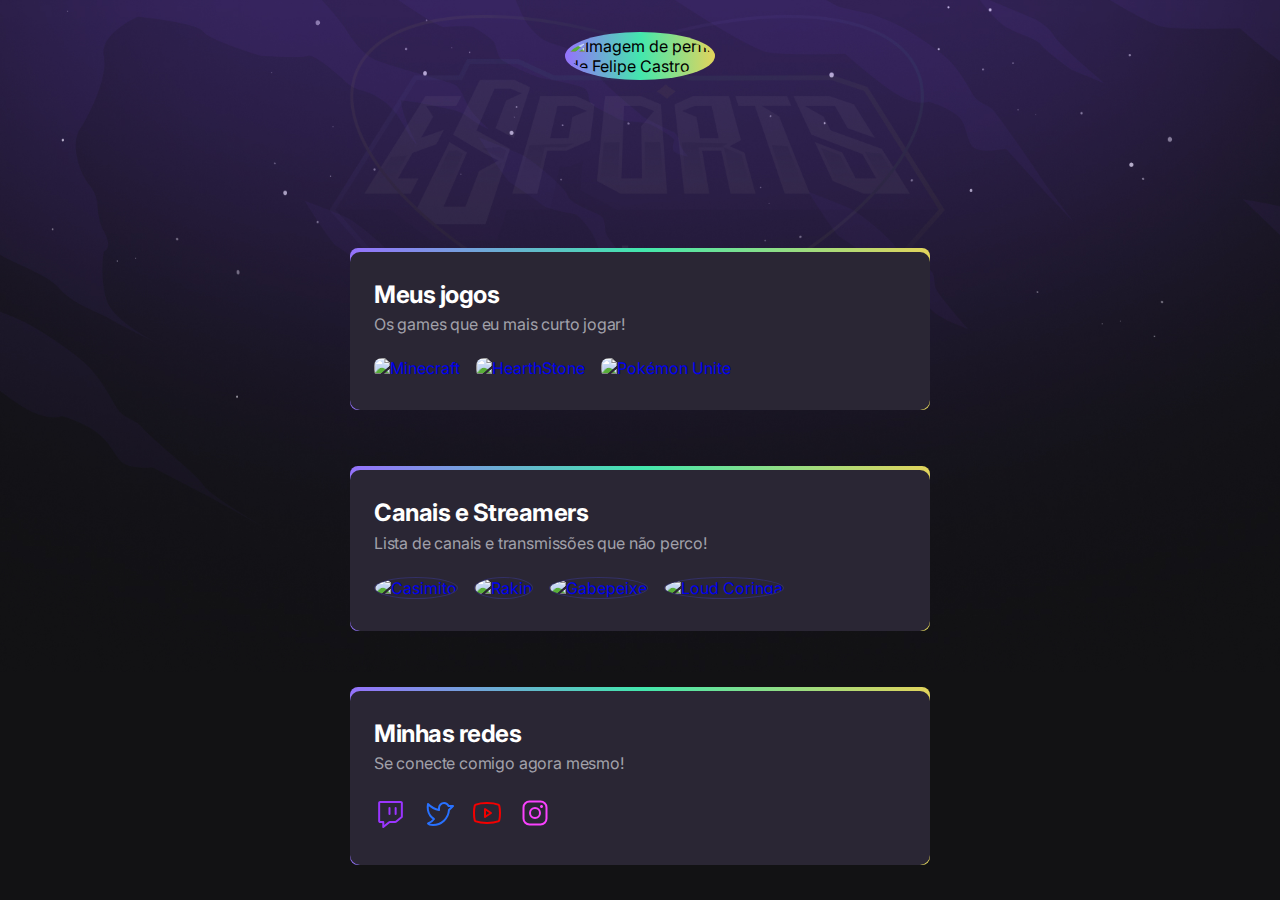
==== Explorer/index.html @ 14f7455f "Initial Commit" ====
<!DOCTYPE html>
<html lang="pt-BR">

<head>
  <meta charset="UTF-8">
  <meta http-equiv="X-UA-Compatible" content="IE=edge">
  <meta name="viewport" content="width=device-width, initial-scale=1.0">
  <title>NLW E-Sport - RocketSeat</title>

  <!-- Estilizações -->
  <link rel="stylesheet" href="./styles/style.css">

  <!-- Fonts -->
  <link rel="preconnect" href="https://fonts.googleapis.com">
  <link rel="preconnect" href="https://fonts.gstatic.com" crossorigin>
  <link href="https://fonts.googleapis.com/css2?family=Inter:wght@400;900&display=swap" rel="stylesheet">
</head>

<body>
  <header>
    <div>
      <img src="https://github.com/FelipeCastro2021.png" alt="Imagem de perfil de Felipe Castro">
    </div>
  </header>

  <main>
    <section>
      <div>
        <h2>Meus jogos</h2>
        <p>Os games que eu mais curto jogar!</p>

        <ul class="games-list">
          <li>
            <a href="https://www.twitch.tv/directory/game/Minecraft" target="_blank">
              <img src="https://static-cdn.jtvnw.net/ttv-boxart/27471_IGDB-285x380.jpg" alt="Minecraft">
            </a>
          </li>
          <li>
            <a href="https://www.twitch.tv/directory/game/Hearthstone" target="_blank">
              <img src="https://static-cdn.jtvnw.net/ttv-boxart/138585_IGDB-285x380.jpg" alt="HearthStone">
            </a>
          </li>
          <li>
            <a href="https://www.twitch.tv/directory/game/Pok%C3%A9mon%20Unite" target="_blank">
              <img src="https://static-cdn.jtvnw.net/ttv-boxart/518379_IGDB-285x380.jpg" alt="Pokémon Unite">
            </a>
          </li>
        </ul>
      </div>
    </section>

    <section>
      <div>
        <h2>Canais e Streamers</h2>
        <p>Lista de canais e transmissões que não perco!</p>

        <ul class="channel-list">
          <li>
            <a href="https://www.twitch.tv/casimito" target="_blank">
              <img src="https://static-cdn.jtvnw.net/jtv_user_pictures/32805a78-d927-48bd-8089-bf5efed53ea4-profile_image-150x150.png" alt="Casimito">
            </a>
          </li>
          <li>
            <a href="https://www.twitch.tv/rakin" target="_blank">
              <img src="https://static-cdn.jtvnw.net/jtv_user_pictures/4d2e7f32-73cb-47bd-8152-ca60811dffa6-profile_image-150x150.png" alt="Rakin">
            </a>
          </li>
          <li>
            <a href="https://www.twitch.tv/gabepeixe" target="_blank">
              <img src="https://static-cdn.jtvnw.net/jtv_user_pictures/5bb6bc7d-4371-4f10-8827-7dc925f83230-profile_image-70x70.png" alt="Gabepeixe">
            </a>
          </li>
          <li>
            <a href="https://www.twitch.tv/loud_coringa" target="_blank">
              <img src="https://static-cdn.jtvnw.net/jtv_user_pictures/c07acddc-1e1b-479f-97c4-09636f80e857-profile_image-70x70.png" alt="Loud Coringa">
            </a>
          </li>
        </ul>
      </div>
    </section>

    <section>
      <div>
        <h2>Minhas redes</h2>
        <p>Se conecte comigo agora mesmo!</p>

        <ul class="social-list">
          <li>
            <a href="https://www.twitch.tv/taspio" target="_blank">
              <svg width="33" height="32" viewBox="0 0 33 32" fill="none" xmlns="http://www.w3.org/2000/svg">
                <path d="M21.2824 25H15.8426C15.6011 25.0001 15.3678 25.0844 15.1852 25.2375L9.28125 30V25H6.1875C5.914 25 5.65169 24.8946 5.4583 24.7071C5.2649 24.5196 5.15625 24.2652 5.15625 24V6C5.15625 5.73478 5.2649 5.48043 5.4583 5.29289C5.65169 5.10536 5.914 5 6.1875 5H26.8125C27.086 5 27.3483 5.10536 27.5417 5.29289C27.7351 5.48043 27.8438 5.73478 27.8438 6V19.5375C27.8417 19.6832 27.8072 19.8267 27.7427 19.9583C27.6782 20.0899 27.5851 20.2065 27.4699 20.3L21.9398 24.7625C21.7572 24.9156 21.5239 24.9999 21.2824 25V25Z" stroke="#9A35FF" stroke-width="2" stroke-linecap="round" stroke-linejoin="round" />
                <path d="M21.6562 11V17" stroke="#9A35FF" stroke-width="2" stroke-linecap="round" stroke-linejoin="round" />
                <path d="M15.4688 11V17" stroke="#9A35FF" stroke-width="2" stroke-linecap="round" stroke-linejoin="round" />
              </svg>
            </a>
          </li>
          <li>
            <a href="https://www.twitter.tv/maykbrito" target="_blank">
              <svg width="32" height="32" viewBox="0 0 32 32" fill="none" xmlns="http://www.w3.org/2000/svg">
                <path d="M16 11C16 8.25003 18.3125 5.96253 21.0625 6.00003C22.0256 6.01115 22.9649 6.30018 23.7676 6.83237C24.5704 7.36457 25.2023 8.11728 25.5875 9.00003H30L25.9625 13.0375C25.7019 17.0932 23.9066 20.8975 20.9415 23.6769C17.9764 26.4562 14.0641 28.002 10 28C6 28 5 26.5 5 26.5C5 26.5 9 25 11 22C11 22 3 18 5 7.00003C5 7.00003 10 12 16 13V11Z" stroke="#2871FF" stroke-width="2" stroke-linecap="round" stroke-linejoin="round" />
              </svg>
            </a>
          </li>
          <li>
            <a href="https://www.youtube.com/maykbrito" target="_blank">
              <svg width="32" height="32" viewBox="0 0 32 32" fill="none" xmlns="http://www.w3.org/2000/svg">
                <path d="M20 16L14 12V20L20 16Z" stroke="#F40000" stroke-width="2" stroke-linecap="round" stroke-linejoin="round" />
                <path d="M3 16C3 19.725 3.3875 21.9 3.675 23.025C3.75427 23.3302 3.90418 23.6126 4.11262 23.8493C4.32106 24.0859 4.58221 24.2703 4.875 24.3875C9.0625 25.9875 16 25.95 16 25.95C16 25.95 22.9375 25.9875 27.125 24.3875C27.4178 24.2703 27.6789 24.0859 27.8874 23.8493C28.0958 23.6126 28.2457 23.3302 28.325 23.025C28.6125 21.9 29 19.725 29 16C29 12.275 28.6125 10.1 28.325 8.975C28.2457 8.66975 28.0958 8.38741 27.8874 8.15074C27.6789 7.91407 27.4178 7.7297 27.125 7.6125C22.9375 6.0125 16 6.05 16 6.05C16 6.05 9.0625 6.0125 4.875 7.6125C4.58221 7.7297 4.32106 7.91407 4.11262 8.15074C3.90418 8.38741 3.75427 8.66975 3.675 8.975C3.3875 10.1 3 12.275 3 16Z" stroke="#F40000" stroke-width="2" stroke-linecap="round" stroke-linejoin="round" />
              </svg>
            </a>
          </li>
          <li>
            <a href="https://www.instagram.com/felipe_ryfer" target="_blank">
              <svg width="32" height="32" viewBox="0 0 32 32" fill="none" xmlns="http://www.w3.org/2000/svg">
                <path d="M16 21C18.7614 21 21 18.7614 21 16C21 13.2386 18.7614 11 16 11C13.2386 11 11 13.2386 11 16C11 18.7614 13.2386 21 16 21Z" stroke="#FA41FE" stroke-width="2" stroke-miterlimit="10" />
                <path d="M21.5 4.5H10.5C7.18629 4.5 4.5 7.18629 4.5 10.5V21.5C4.5 24.8137 7.18629 27.5 10.5 27.5H21.5C24.8137 27.5 27.5 24.8137 27.5 21.5V10.5C27.5 7.18629 24.8137 4.5 21.5 4.5Z" stroke="#FA41FE" stroke-width="2" stroke-linecap="round" stroke-linejoin="round" />
                <path d="M22.5 11C23.3284 11 24 10.3284 24 9.5C24 8.67157 23.3284 8 22.5 8C21.6716 8 21 8.67157 21 9.5C21 10.3284 21.6716 11 22.5 11Z" fill="#FA41FE" />
              </svg>
            </a>
          </li>
        </ul>
      </div>
    </section>
  </main>
</body>

</html>
---- Explorer/styles/style.css ----
@charset "UTF-8";
* {
  margin: 0;
  padding: 0;
  -webkit-box-sizing: border-box;
          box-sizing: border-box;
  text-decoration: none;
  border: none;
}

html {
  font-size: 62.5%;
}

body {
  font-size: 1.6rem;
  font-family: Arial, Helvetica, sans-serif;
  background-image: url("../assets/Fundo.jpg");
  background-position: top center;
  background-repeat: no-repeat;
  background-size: 100% auto;
  background-color: #121214;
}

ul {
  list-style: none;
}

main {
  max-width: 580px;
  width: 90%;
  margin: 32px auto;
  display: -ms-grid;
  display: grid;
  gap: 2.4rem;
}

/* Meus jogos */
body * {
  font-family: 'Inter', sans-serif;
}

header {
  margin-top: 32px;
  height: calc(120px + 32px);
}

header div {
  width: 150px;
  margin: auto;
  display: -webkit-box;
  display: -ms-flexbox;
  display: flex;
  -webkit-box-align: center;
      -ms-flex-align: center;
          align-items: center;
  border-radius: 50%;
  padding: 4px;
  background: -webkit-gradient(linear, left top, right top, from(#9572fc), color-stop(50.52%, #43e7ad), to(#e2d45c));
  background: linear-gradient(90deg, #9572fc 0%, #43e7ad 50.52%, #e2d45c 100%);
  -webkit-transition: -webkit-transform .4s;
  transition: -webkit-transform .4s;
  transition: transform .4s;
  transition: transform .4s, -webkit-transform .4s;
}

header div:hover {
  -webkit-transform: scale(1.1);
          transform: scale(1.1);
}

header div img {
  max-width: 100%;
  border-radius: 50%;
}

section {
  color: #fff;
  background: -webkit-gradient(linear, left top, right top, from(#9572fc), color-stop(50.52%, #43e7ad), to(#e2d45c));
  background: linear-gradient(90deg, #9572fc 0%, #43e7ad 50.52%, #e2d45c 100%);
  border-radius: 8px;
  padding-top: 4px;
  margin-top: 3.2rem;
}

section div {
  background-color: #2a2634;
  padding: 24px 24px 32px;
  border-radius: 10px;
}

section h2 {
  line-height: 1.6;
  letter-spacing: -0.47px;
}

section p {
  color: #a1a1aa;
  letter-spacing: -0.18px;
}

ul {
  display: -webkit-box;
  display: -ms-flexbox;
  display: flex;
  -ms-flex-wrap: wrap;
      flex-wrap: wrap;
  -webkit-box-align: center;
      -ms-flex-align: center;
          align-items: center;
  gap: 0 1.6rem;
  margin-top: 2.4rem;
}

section ul li {
  -webkit-transition: -webkit-filter 1.5s, -webkit-transform .4s;
  transition: -webkit-filter 1.5s, -webkit-transform .4s;
  transition: filter 1.5s, transform .4s;
  transition: filter 1.5s, transform .4s, -webkit-filter 1.5s, -webkit-transform .4s;
}

section ul li:hover {
  -webkit-transform: scale(1.1);
          transform: scale(1.1);
  -webkit-filter: contrast(140%);
          filter: contrast(140%);
}

.games-list img {
  border-radius: 8px;
  width: 90px;
}

.channel-list img {
  width: 70px;
  height: 100%;
  -o-object-fit: cover;
     object-fit: cover;
  border-radius: 50%;
  border: 1px solid #44c5;
}

/* Animações */
header div {
  -webkit-animation: fromTop 1.5s .5s backwards;
          animation: fromTop 1.5s .5s backwards;
}

@-webkit-keyframes fromTop {
  from {
    opacity: 0;
    -webkit-transform: translateY(-60px);
            transform: translateY(-60px);
  }
  to {
    opacity: 1;
    -webkit-transform: translateY(0);
            transform: translateY(0);
  }
}

@keyframes fromTop {
  from {
    opacity: 0;
    -webkit-transform: translateY(-60px);
            transform: translateY(-60px);
  }
  to {
    opacity: 1;
    -webkit-transform: translateY(0);
            transform: translateY(0);
  }
}

main section {
  -webkit-animation: fromBottom 1.5s backwards;
          animation: fromBottom 1.5s backwards;
}

main section:nth-child(1) {
  -webkit-animation-delay: 0;
          animation-delay: 0;
}

main section:nth-child(2) {
  -webkit-animation-delay: .5s;
          animation-delay: .5s;
}

main section:nth-child(3) {
  -webkit-animation-delay: 1s;
          animation-delay: 1s;
}

@-webkit-keyframes fromBottom {
  from {
    opacity: 0;
    -webkit-transform: translateY(60px);
            transform: translateY(60px);
  }
  to {
    opacity: 1;
    -webkit-transform: translateY(0);
            transform: translateY(0);
  }
}

@keyframes fromBottom {
  from {
    opacity: 0;
    -webkit-transform: translateY(60px);
            transform: translateY(60px);
  }
  to {
    opacity: 1;
    -webkit-transform: translateY(0);
            transform: translateY(0);
  }
}

main section ul li {
  -webkit-animation: fromLeft 1.5s backwards;
          animation: fromLeft 1.5s backwards;
}

main section ul li:nth-child(1) {
  -webkit-animation-delay: 0;
          animation-delay: 0;
}

main section ul li:nth-child(2) {
  -webkit-animation-delay: .8s;
          animation-delay: .8s;
}

main section ul li:nth-child(3) {
  -webkit-animation-delay: 1.6s;
          animation-delay: 1.6s;
}

main section ul li:nth-child(4) {
  -webkit-animation-delay: 2.4s;
          animation-delay: 2.4s;
}

@-webkit-keyframes fromLeft {
  from {
    opacity: 0;
    -webkit-transform: translateX(-60px);
            transform: translateX(-60px);
  }
  to {
    opacity: 1;
    -webkit-transform: translate(0);
            transform: translate(0);
  }
}

@keyframes fromLeft {
  from {
    opacity: 0;
    -webkit-transform: translateX(-60px);
            transform: translateX(-60px);
  }
  to {
    opacity: 1;
    -webkit-transform: translate(0);
            transform: translate(0);
  }
}
/*# sourceMappingURL=style.css.map */
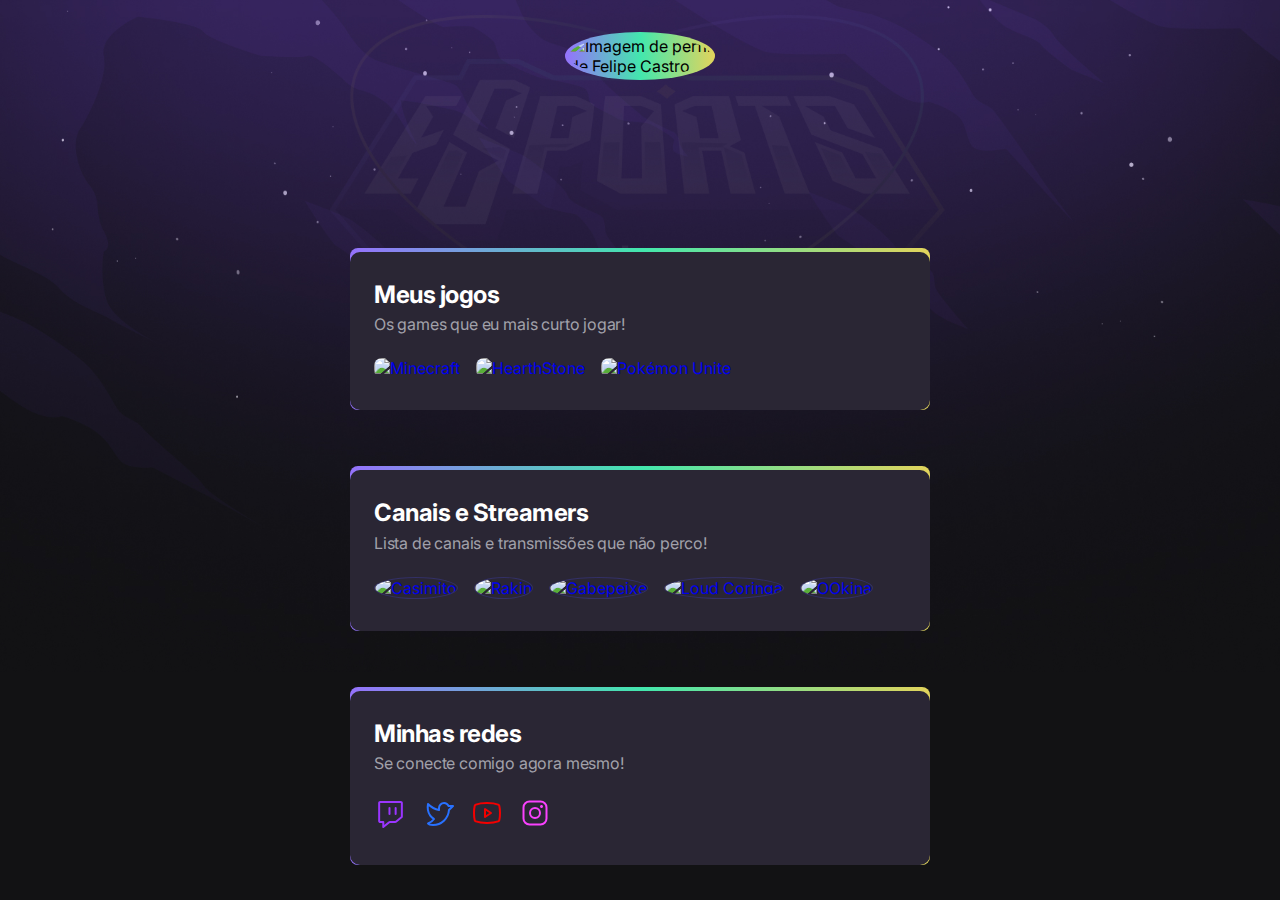
==== commit 33d03e02: "Add channel link" ====
--- a/Explorer/index.html
+++ b/Explorer/index.html
@@ -6,6 +6,9 @@
   <meta http-equiv="X-UA-Compatible" content="IE=edge">
   <meta name="viewport" content="width=device-width, initial-scale=1.0">
   <title>NLW E-Sport - RocketSeat</title>
+  <!-- SEO -->
+  <meta name="description" content="Felipe Castro Ferreira - Conteúdo da NLW ESport." />
+  <meta name="keywords" content="Felipe Castro Ferreira, Rocketseat, NLW, ESport, SCSS" />
 
   <!-- Estilizações -->
   <link rel="stylesheet" href="./styles/style.css">
@@ -75,6 +78,11 @@
               <img src="https://static-cdn.jtvnw.net/jtv_user_pictures/c07acddc-1e1b-479f-97c4-09636f80e857-profile_image-70x70.png" alt="Loud Coringa">
             </a>
           </li>
+          <li>
+            <a href="https://www.twitch.tv/ookina" target="_blank">
+              <img src="https://static-cdn.jtvnw.net/jtv_user_pictures/04f35974-9c31-4069-90f0-715e3f240d78-profile_image-150x150.png" alt="OOkina">
+            </a>
+          </li>
         </ul>
       </div>
     </section>
--- a/Explorer/styles/style.css
+++ b/Explorer/styles/style.css
@@ -243,6 +243,11 @@
           animation-delay: 2.4s;
 }
 
+main section ul li:nth-child(5) {
+  -webkit-animation-delay: 3.2s;
+          animation-delay: 3.2s;
+}
+
 @-webkit-keyframes fromLeft {
   from {
     opacity: 0;
